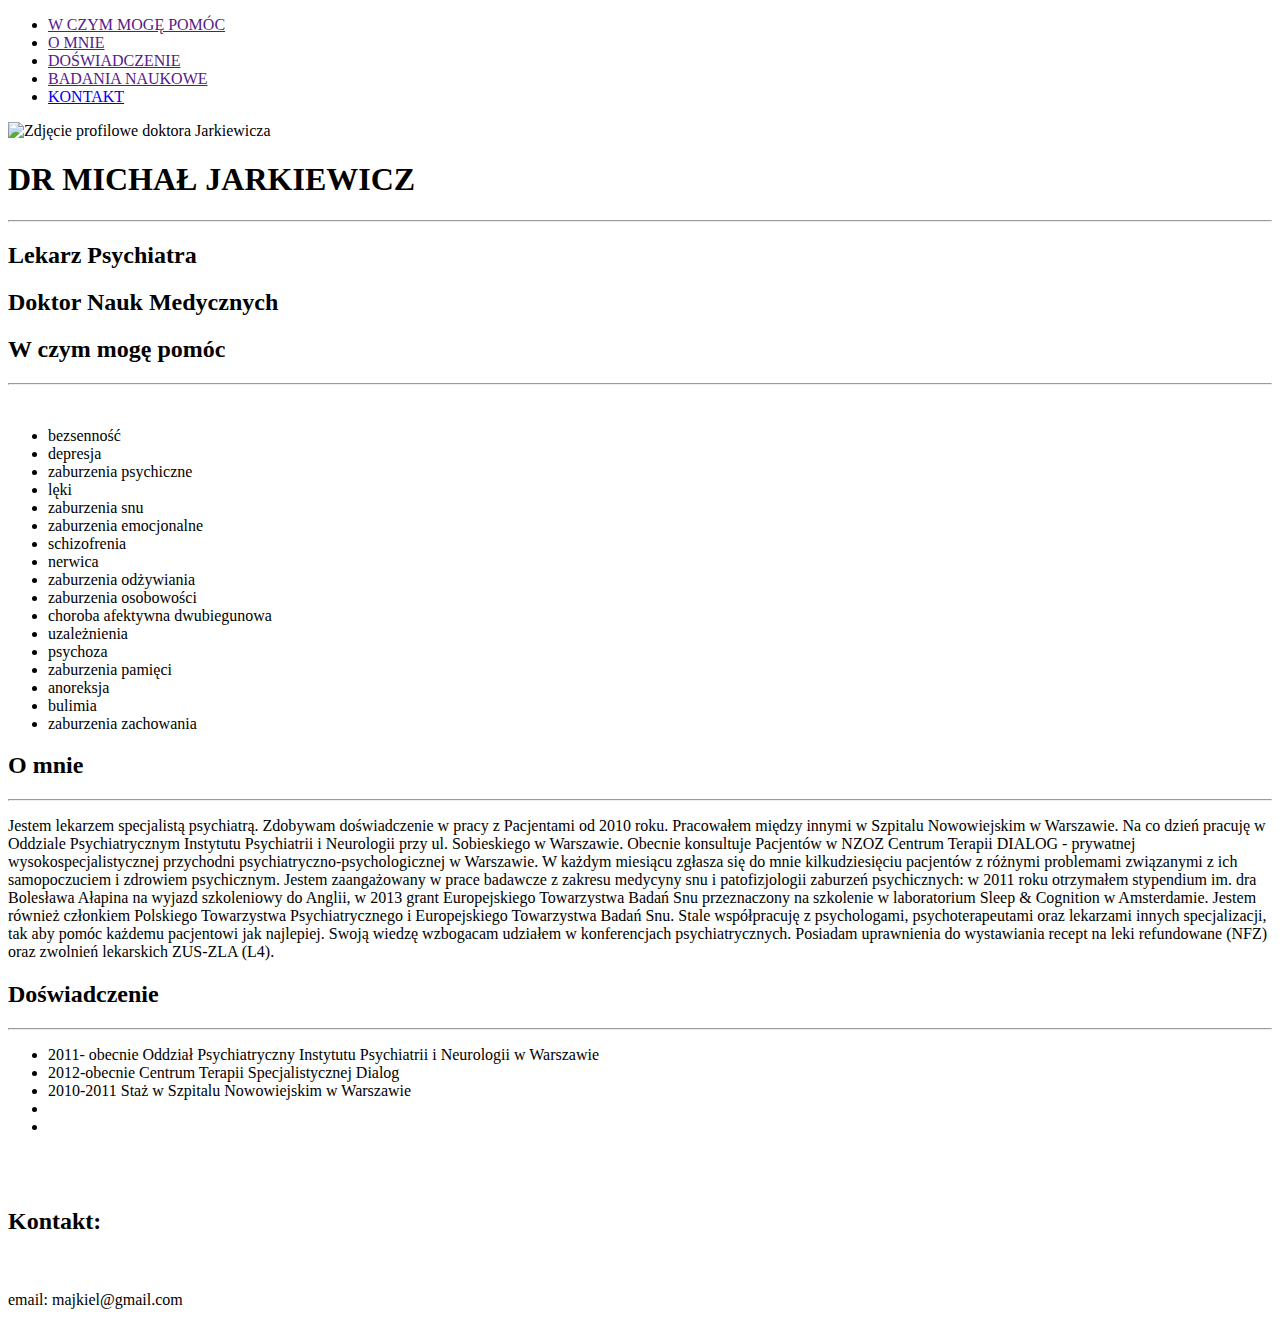
==== index.html @ a6d71236 "Two columns text" ====
<!DOCTYPE html>
<html>
  <head>
    <meta charset="utf-8">
      <meta name="viewport" content="width=device-width, initial-scale=1.0">
    <link rel="stylesheet" type="text/css" href="css/reset.css">
    <link rel="stylesheet" type="text/css" href="css/stylesheet.css">
    <link href="https://fonts.googleapis.com/css?family=Lato&display=swap" rel="stylesheet">
    <link href="https://fonts.googleapis.com/css?family=Nunito&display=swap" rel="stylesheet">
    <link href="https://fonts.googleapis.com/css?family=Merriweather&display=swap" rel="stylesheet">
    <title>Michał Jarkiewicz</title>
  </head>
  <body>
    <nav>
      <ul id="navbar">
        <li><a href="">W CZYM MOGĘ POMÓC</a> </li>
        <li><a href="">O MNIE</a> </li>
        <li><a href="">DOŚWIADCZENIE</a> </li>
        <!-- <li><a href="">Medycyna snu</a> </li> -->
        <li><a href="">BADANIA NAUKOWE</a> </li>
        <!-- <li><a href="">Publikacje</a> </li> -->
        <li><a href="#contact">KONTAKT</a> </li
       </ul>
    </nav>
    <main>
      <div id="intro" class="flex">
    <img id= "profilePic"src="Images/MichalJarkiewicz.jpg" alt="Zdjęcie profilowe doktora Jarkiewicza">
<div id="tytul">
    <h1>DR MICHAŁ JARKIEWICZ</h1>
    <hr>
    <h2>Lekarz Psychiatra</h2>
    <h2>Doktor Nauk Medycznych</h2>
  </div>
 </div>
 <div id="listaChorob">
 <h2>W czym mogę pomóc</h2>
 <hr class="hr2">
 <br>
 <ul id="wCzymMogePomoc">
   <li> bezsenność</li>
   <li> depresja</li>
   <li> zaburzenia psychiczne</li>
   <li> lęki</li>
   <li> zaburzenia snu</li>
   <li> zaburzenia emocjonalne</li>
   <li> schizofrenia</li>
   <li> nerwica</li>
   <li> zaburzenia odżywiania</li>
   <li> zaburzenia osobowości</li>
   <li> choroba afektywna dwubiegunowa</li>
   <li> uzależnienia</li>
   <li> psychoza</li>
   <li> zaburzenia pamięci</li>
   <li> anoreksja</li>
   <li> bulimia</li>
   <li> zaburzenia zachowania</li>
 </ul>
 </div>
 <div id="oMnie">
   <h2>O mnie</h2>
   <hr class="hr2">
    <p id="aboutMe">
      Jestem lekarzem specjalistą psychiatrą. Zdobywam doświadczenie w pracy z Pacjentami od 2010 roku.
      Pracowałem między innymi w Szpitalu Nowowiejskim w Warszawie. Na co dzień pracuję w Oddziale
      Psychiatrycznym Instytutu Psychiatrii i Neurologii przy ul. Sobieskiego w Warszawie. Obecnie
      konsultuje Pacjentów w NZOZ Centrum Terapii DIALOG - prywatnej wysokospecjalistycznej przychodni
      psychiatryczno-psychologicznej w Warszawie. W każdym miesiącu zgłasza się do mnie kilkudziesięciu
      pacjentów z różnymi problemami związanymi z ich samopoczuciem i zdrowiem psychicznym. Jestem
      zaangażowany w prace badawcze z zakresu medycyny snu i patofizjologii zaburzeń psychicznych:
      w 2011 roku otrzymałem stypendium im. dra Bolesława Ałapina na wyjazd szkoleniowy do Anglii,
      w 2013 grant Europejskiego Towarzystwa Badań Snu przeznaczony na szkolenie w laboratorium
      Sleep & Cognition w Amsterdamie. Jestem również członkiem Polskiego Towarzystwa Psychiatrycznego
      i Europejskiego Towarzystwa Badań Snu. Stale współpracuję z psychologami, psychoterapeutami
      oraz lekarzami innych specjalizacji, tak aby pomóc każdemu pacjentowi jak najlepiej.
      Swoją wiedzę wzbogacam udziałem w konferencjach psychiatrycznych. Posiadam uprawnienia
      do wystawiania recept na leki refundowane (NFZ) oraz zwolnień lekarskich ZUS-ZLA (L4).
</p>
</div>
<div id="doswiadczenie">
  <h2>Doświadczenie</h2>
  <hr class="hr2">
  <ul>
    <li>2011- obecnie Oddział Psychiatryczny Instytutu Psychiatrii i Neurologii w Warszawie</li>
    <li>2012-obecnie Centrum Terapii Specjalistycznej Dialog  </li>
    <li>2010-2011 Staż w Szpitalu Nowowiejskim w Warszawie</li>
    <li></li>
    <li></li>
  </ul>
</div>
<br>
<br>
</main>
  </body>
  <footer id="contact">
    <h2>Kontakt:</h2>
    <br>
    <br>
    <div>email: majkiel@gmail.com</div>
    <!-- <span id="C">&copy;</span> -->
  </footer>
</html>
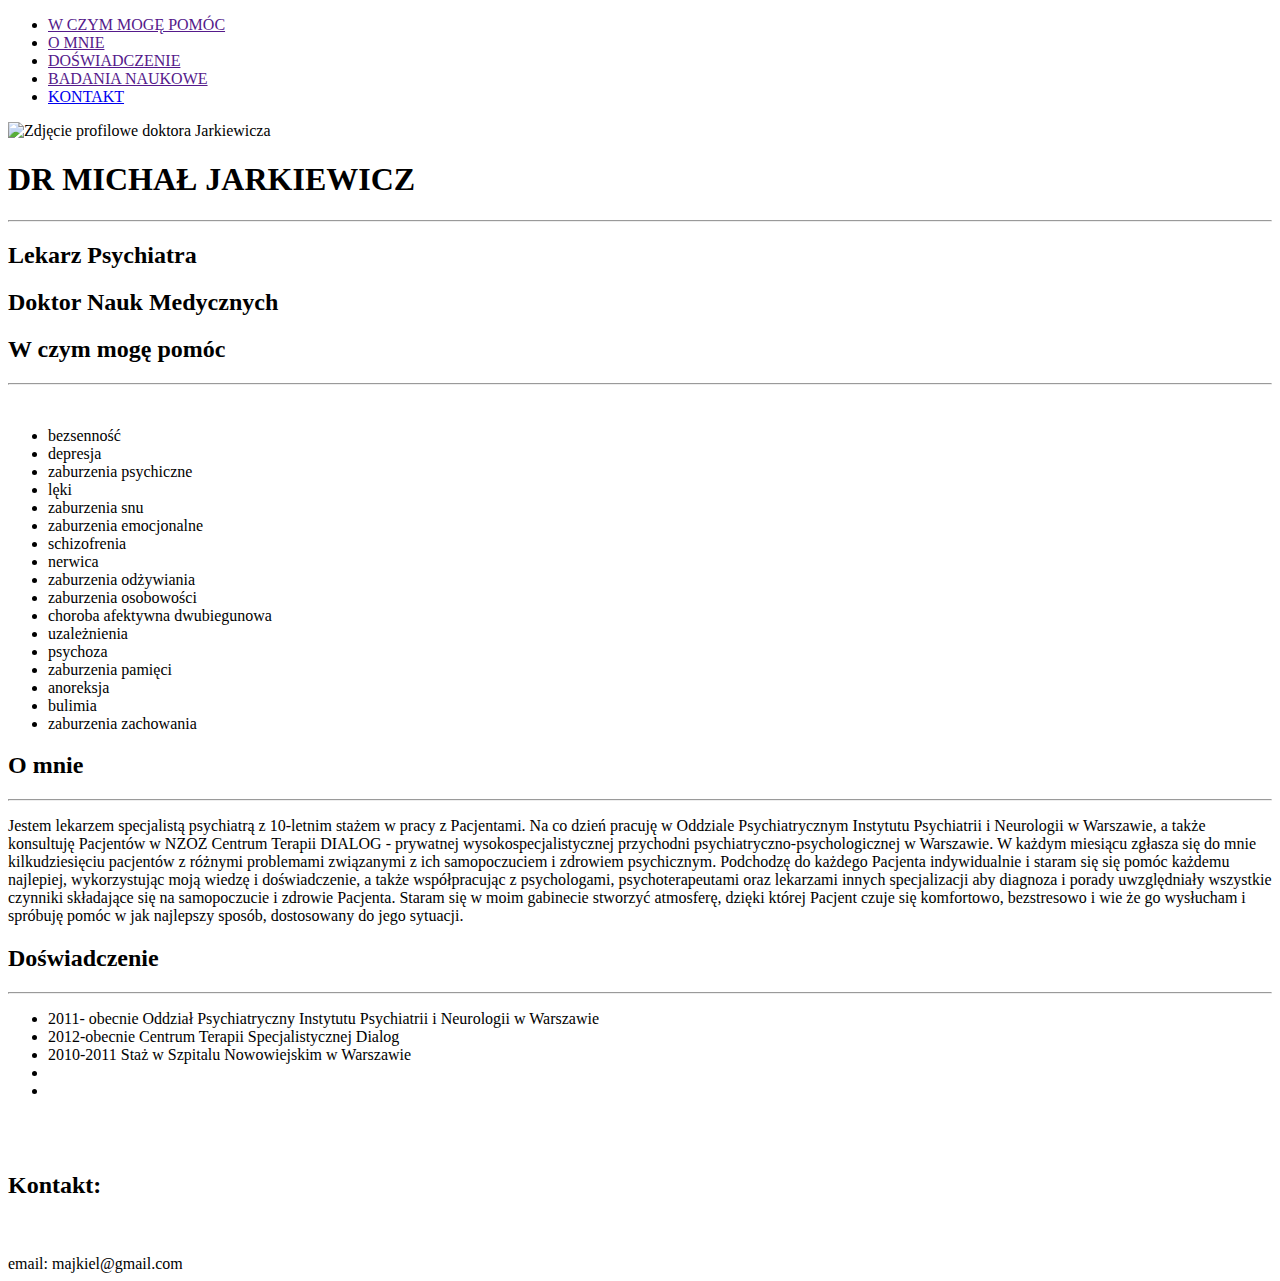
==== commit 71096a36: "content change" ====
--- a/index.html
+++ b/index.html
@@ -60,20 +60,17 @@
    <h2>O mnie</h2>
    <hr class="hr2">
     <p id="aboutMe">
-      Jestem lekarzem specjalistą psychiatrą. Zdobywam doświadczenie w pracy z Pacjentami od 2010 roku.
-      Pracowałem między innymi w Szpitalu Nowowiejskim w Warszawie. Na co dzień pracuję w Oddziale
-      Psychiatrycznym Instytutu Psychiatrii i Neurologii przy ul. Sobieskiego w Warszawie. Obecnie
-      konsultuje Pacjentów w NZOZ Centrum Terapii DIALOG - prywatnej wysokospecjalistycznej przychodni
-      psychiatryczno-psychologicznej w Warszawie. W każdym miesiącu zgłasza się do mnie kilkudziesięciu
-      pacjentów z różnymi problemami związanymi z ich samopoczuciem i zdrowiem psychicznym. Jestem
-      zaangażowany w prace badawcze z zakresu medycyny snu i patofizjologii zaburzeń psychicznych:
-      w 2011 roku otrzymałem stypendium im. dra Bolesława Ałapina na wyjazd szkoleniowy do Anglii,
-      w 2013 grant Europejskiego Towarzystwa Badań Snu przeznaczony na szkolenie w laboratorium
-      Sleep & Cognition w Amsterdamie. Jestem również członkiem Polskiego Towarzystwa Psychiatrycznego
-      i Europejskiego Towarzystwa Badań Snu. Stale współpracuję z psychologami, psychoterapeutami
-      oraz lekarzami innych specjalizacji, tak aby pomóc każdemu pacjentowi jak najlepiej.
-      Swoją wiedzę wzbogacam udziałem w konferencjach psychiatrycznych. Posiadam uprawnienia
-      do wystawiania recept na leki refundowane (NFZ) oraz zwolnień lekarskich ZUS-ZLA (L4).
+  Jestem lekarzem specjalistą psychiatrą z 10-letnim stażem w pracy z Pacjentami.
+  Na co dzień pracuję w Oddziale Psychiatrycznym Instytutu Psychiatrii i Neurologii w Warszawie,
+   a także konsultuję Pacjentów w NZOZ Centrum Terapii DIALOG - prywatnej wysokospecjalistycznej
+    przychodni psychiatryczno-psychologicznej w Warszawie. W każdym miesiącu zgłasza się do mnie
+     kilkudziesięciu pacjentów z różnymi problemami związanymi z ich samopoczuciem i zdrowiem
+      psychicznym. Podchodzę do każdego Pacjenta indywidualnie i staram się się pomóc każdemu
+       najlepiej, wykorzystując moją wiedzę i doświadczenie, a także współpracując z psychologami,
+        psychoterapeutami oraz lekarzami innych specjalizacji aby diagnoza i porady uwzględniały
+         wszystkie czynniki składające się na samopoczucie i zdrowie Pacjenta. Staram się w moim
+          gabinecie stworzyć atmosferę, dzięki której Pacjent czuje się komfortowo, bezstresowo
+           i wie że go wysłucham i spróbuję pomóc w jak najlepszy sposób, dostosowany do jego sytuacji.
 </p>
 </div>
 <div id="doswiadczenie">
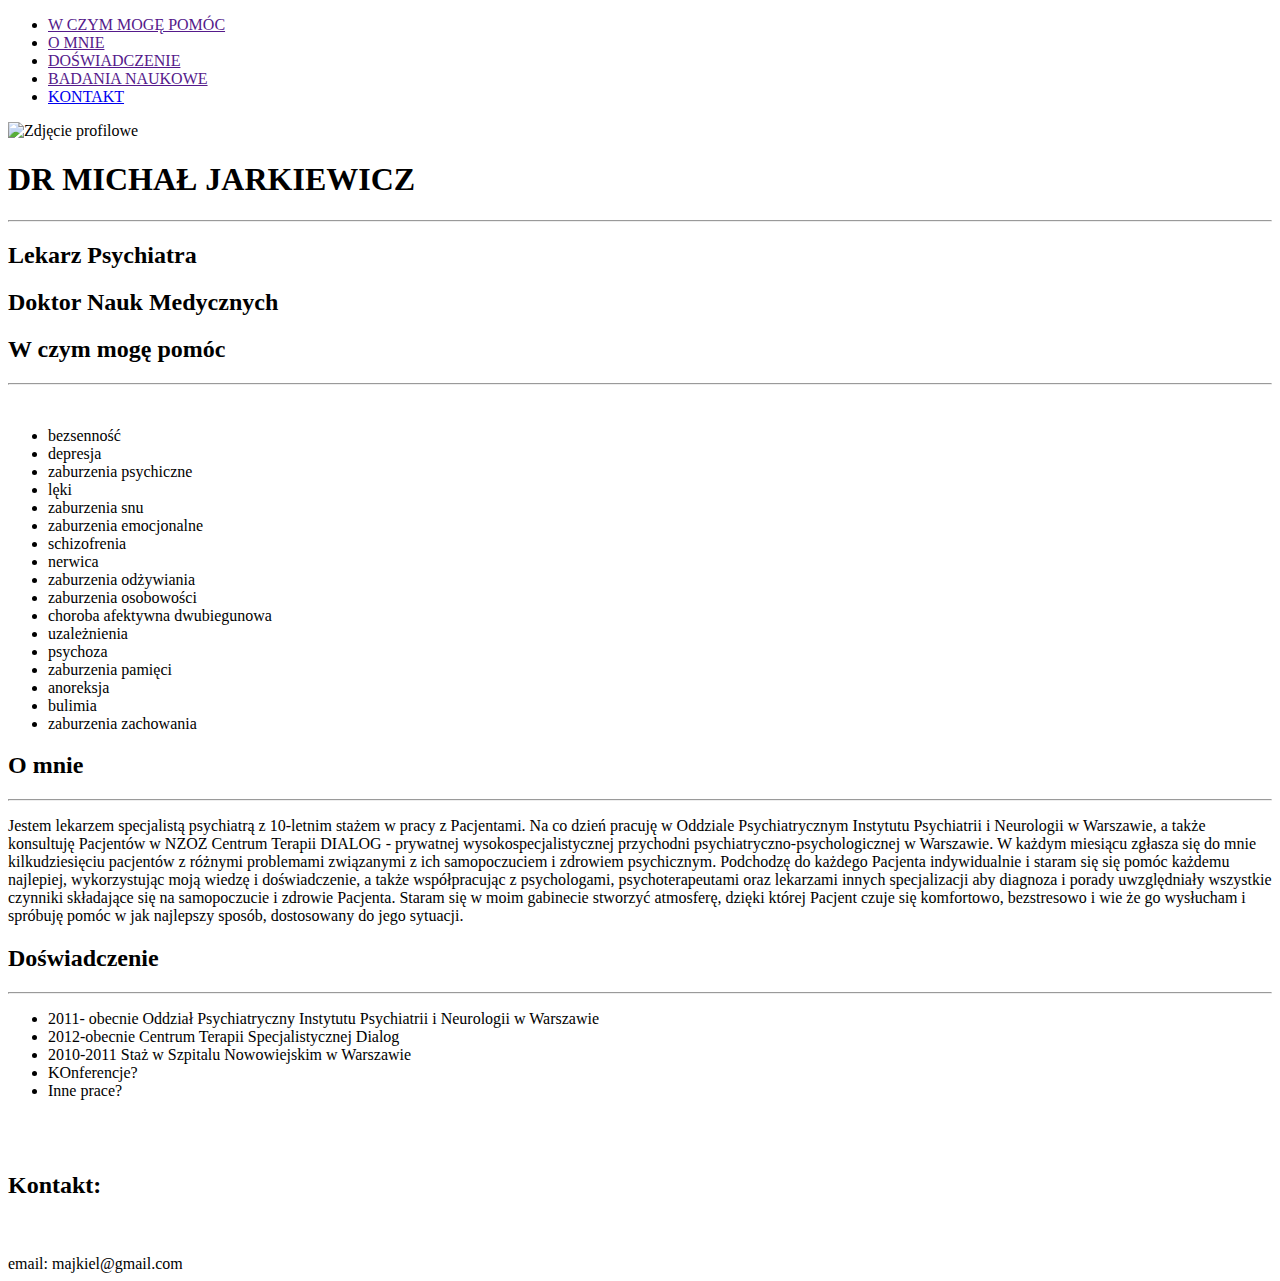
==== commit e1da39ad: "re-linking css" ====
--- a/index.html
+++ b/index.html
@@ -4,7 +4,7 @@
     <meta charset="utf-8">
       <meta name="viewport" content="width=device-width, initial-scale=1.0">
     <link rel="stylesheet" type="text/css" href="css/reset.css">
-    <link rel="stylesheet" type="text/css" href="css/stylesheet.css">
+    <link rel="stylesheet" type="text/css" href="css/style.css">
     <link href="https://fonts.googleapis.com/css?family=Lato&display=swap" rel="stylesheet">
     <link href="https://fonts.googleapis.com/css?family=Nunito&display=swap" rel="stylesheet">
     <link href="https://fonts.googleapis.com/css?family=Merriweather&display=swap" rel="stylesheet">
@@ -24,7 +24,7 @@
     </nav>
     <main>
       <div id="intro" class="flex">
-    <img id= "profilePic"src="Images/MichalJarkiewicz.jpg" alt="Zdjęcie profilowe doktora Jarkiewicza">
+    <img id= "profilePic"src="Images/MichalJarkiewicz.jpg" alt="Zdjęcie profilowe">
 <div id="tytul">
     <h1>DR MICHAŁ JARKIEWICZ</h1>
     <hr>
@@ -80,8 +80,8 @@
     <li>2011- obecnie Oddział Psychiatryczny Instytutu Psychiatrii i Neurologii w Warszawie</li>
     <li>2012-obecnie Centrum Terapii Specjalistycznej Dialog  </li>
     <li>2010-2011 Staż w Szpitalu Nowowiejskim w Warszawie</li>
-    <li></li>
-    <li></li>
+    <li>KOnferencje?</li>
+    <li>Inne prace?</li>
   </ul>
 </div>
 <br>
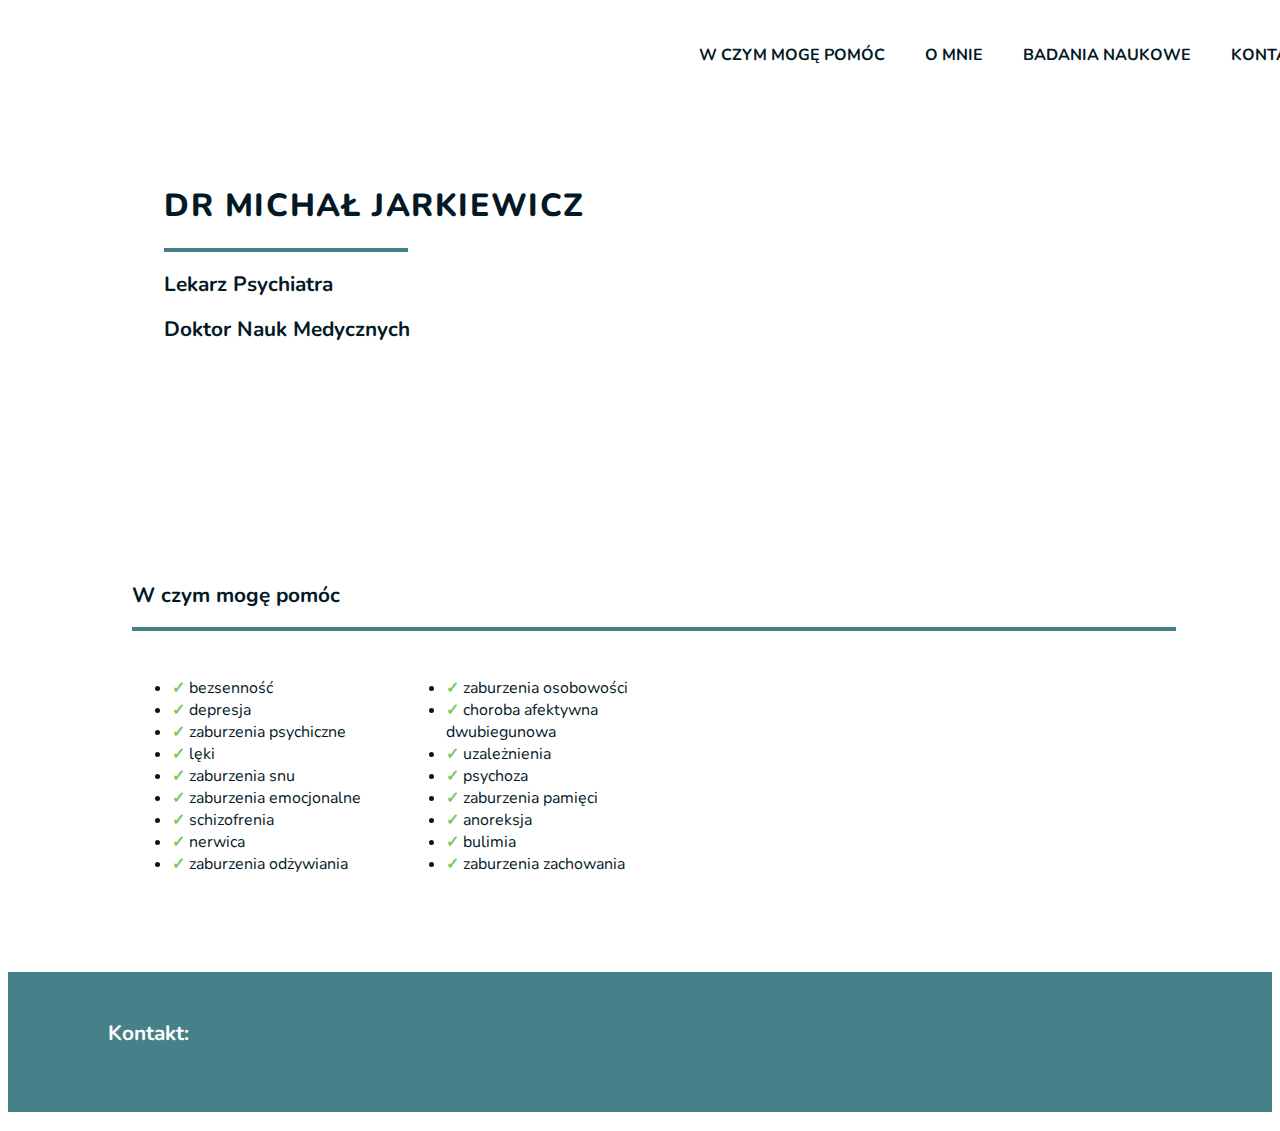
==== commit 268a7e1b: "background image + separated pages" ====
--- a/index.html
+++ b/index.html
@@ -3,8 +3,8 @@
   <head>
     <meta charset="utf-8">
       <meta name="viewport" content="width=device-width, initial-scale=1.0">
-    <link rel="stylesheet" type="text/css" href="css/reset.css">
-    <link rel="stylesheet" type="text/css" href="css/style.css">
+    <link rel="stylesheet" type="text/css" href="CSS/reset.css">
+    <link rel="stylesheet" type="text/css" href="CSS/style.css">
     <link href="https://fonts.googleapis.com/css?family=Lato&display=swap" rel="stylesheet">
     <link href="https://fonts.googleapis.com/css?family=Nunito&display=swap" rel="stylesheet">
     <link href="https://fonts.googleapis.com/css?family=Merriweather&display=swap" rel="stylesheet">
@@ -14,24 +14,22 @@
     <nav>
       <ul id="navbar">
         <li><a href="">W CZYM MOGĘ POMÓC</a> </li>
-        <li><a href="">O MNIE</a> </li>
-        <li><a href="">DOŚWIADCZENIE</a> </li>
-        <!-- <li><a href="">Medycyna snu</a> </li> -->
+        <li><a href="oMnie.html">O MNIE</a> </li>
+         <!-- <li><a href="">Medycyna snu</a> </li> -->
         <li><a href="">BADANIA NAUKOWE</a> </li>
         <!-- <li><a href="">Publikacje</a> </li> -->
         <li><a href="#contact">KONTAKT</a> </li
        </ul>
     </nav>
     <main>
-      <div id="intro" class="flex">
-    <img id= "profilePic"src="Images/MichalJarkiewicz.jpg" alt="Zdjęcie profilowe">
-<div id="tytul">
-    <h1>DR MICHAŁ JARKIEWICZ</h1>
-    <hr>
-    <h2>Lekarz Psychiatra</h2>
-    <h2>Doktor Nauk Medycznych</h2>
-  </div>
- </div>
+    <div id="intro">
+      <div id="introNapis">
+      <h1>DR MICHAŁ JARKIEWICZ</h1>
+      <hr>
+      <h2>Lekarz Psychiatra</h2>
+      <h2>Doktor Nauk Medycznych</h2>  
+    </div>
+    </div>
  <div id="listaChorob">
  <h2>W czym mogę pomóc</h2>
  <hr class="hr2">
@@ -56,34 +54,6 @@
    <li> zaburzenia zachowania</li>
  </ul>
  </div>
- <div id="oMnie">
-   <h2>O mnie</h2>
-   <hr class="hr2">
-    <p id="aboutMe">
-  Jestem lekarzem specjalistą psychiatrą z 10-letnim stażem w pracy z Pacjentami.
-  Na co dzień pracuję w Oddziale Psychiatrycznym Instytutu Psychiatrii i Neurologii w Warszawie,
-   a także konsultuję Pacjentów w NZOZ Centrum Terapii DIALOG - prywatnej wysokospecjalistycznej
-    przychodni psychiatryczno-psychologicznej w Warszawie. W każdym miesiącu zgłasza się do mnie
-     kilkudziesięciu pacjentów z różnymi problemami związanymi z ich samopoczuciem i zdrowiem
-      psychicznym. Podchodzę do każdego Pacjenta indywidualnie i staram się się pomóc każdemu
-       najlepiej, wykorzystując moją wiedzę i doświadczenie, a także współpracując z psychologami,
-        psychoterapeutami oraz lekarzami innych specjalizacji aby diagnoza i porady uwzględniały
-         wszystkie czynniki składające się na samopoczucie i zdrowie Pacjenta. Staram się w moim
-          gabinecie stworzyć atmosferę, dzięki której Pacjent czuje się komfortowo, bezstresowo
-           i wie że go wysłucham i spróbuję pomóc w jak najlepszy sposób, dostosowany do jego sytuacji.
-</p>
-</div>
-<div id="doswiadczenie">
-  <h2>Doświadczenie</h2>
-  <hr class="hr2">
-  <ul>
-    <li>2011- obecnie Oddział Psychiatryczny Instytutu Psychiatrii i Neurologii w Warszawie</li>
-    <li>2012-obecnie Centrum Terapii Specjalistycznej Dialog  </li>
-    <li>2010-2011 Staż w Szpitalu Nowowiejskim w Warszawie</li>
-    <li>KOnferencje?</li>
-    <li>Inne prace?</li>
-  </ul>
-</div>
 <br>
 <br>
 </main>
@@ -92,7 +62,7 @@
     <h2>Kontakt:</h2>
     <br>
     <br>
-    <div>email: majkiel@gmail.com</div>
+    <div>email: majkel@gmail.com</div>
     <!-- <span id="C">&copy;</span> -->
   </footer>
 </html>
--- a/CSS/style.css
+++ b/CSS/style.css
@@ -0,0 +1,141 @@
+/* colors:
+#031926
+#468189
+#77ACA2
+#9DBEBB
+#F4E9CD
+please change
+ */
+
+
+#navbar {
+    position: fixed;
+    background-color: #FFF;
+    width: 100%;
+    height: 30px;
+    padding-top: 20px;
+    padding-bottom: 20px;
+    padding-right: 150px;
+    margin-right: 100px;
+    text-decoration:none;
+    font-family: Nunito, sans-serif;
+    display: flex;
+    justify-content:flex-end;
+    color: #031926;
+    font-weight: bold;
+    z-index: 2;
+}
+
+#intro {
+  min-height: 19em;
+  background-image: url("../images/greySofaCopy.jpg");
+  background-repeat: no-repeat;
+  background-position: center center;
+  padding: 4em;
+  background-size: 100%;
+  position: relative;
+  z-index: 0;
+}
+#introNapis {
+  position: absolute;
+  background: #FFFFFFE6;
+  padding: 2em;
+}
+
+#listaChorob {
+  margin: 2em;
+  padding: 2em;
+  height: 15em;
+  width: 50%;
+}
+
+.hr2 {
+  width: 65em;
+}
+#wCzymMogePomoc {
+  columns: 2;
+}
+
+#wCzymMogePomoc li:before {
+  content: '✓';
+  color: #7CC85F;
+  font-weight: bold;
+}
+
+main {
+  padding: 60px;
+  font-family: Nunito, sans-serif;
+  line-height: normal;
+  color: #031926;
+}
+
+#profilePic {
+  border-radius: 100%;
+  float: left;
+  margin-top: 100px;
+  height:15em;
+  width:auto;
+  margin: 20px;
+}
+hr {
+    display: block;
+    overflow: hidden;
+    border-style:solid;
+    width: 15em;
+    border-width: 2px;
+    border-color: #468189;
+    background-color: #468189;
+    padding-left: 0;
+    margin-left: 0;
+}
+
+#oMnie {
+  margin: 3em;
+}
+
+#aboutMe {
+  padding: 1em;
+  text-align: justify;
+  column-count: 2;
+};
+
+#doswiadczenie {
+  margin: 3em;
+};
+
+a:hover{
+  color: #468189;
+}
+
+a{
+  text-decoration: none;
+  color: #031926;
+}
+
+#navbar li {
+  display: inline-block;
+  color: #FFFFFF;
+  padding: 0 20px;
+}
+
+h1 {
+  font-weight: 800;
+  font-size: 2em;
+  margin-top: 20px;
+  letter-spacing:0.05em;
+}
+
+h2 {
+  font-weight: bold;
+  font-size: 1.3em;
+}
+
+footer {
+    background-color: #468189;
+    margin-top: 0;
+    padding: 30px 30px 30px 100px;
+    height: 5em;
+    font-family: 'Nunito', sans-serif;
+    text-decoration:none;
+    color: #FFF;
+  };
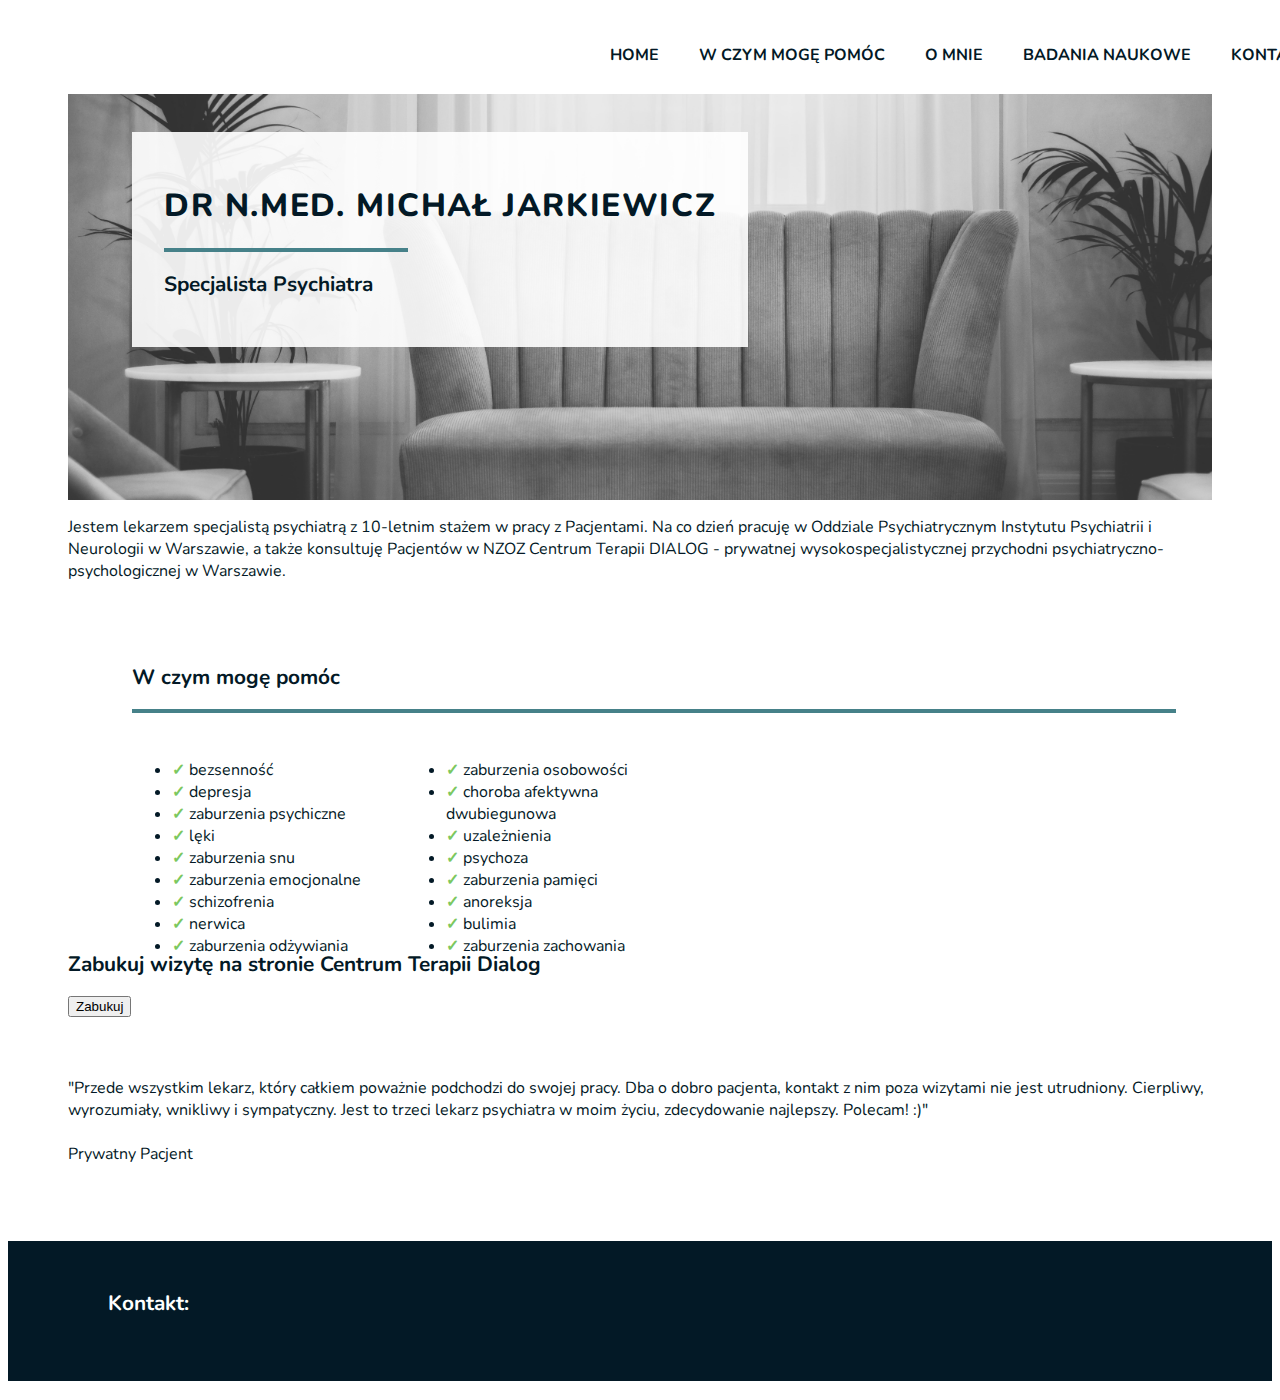
==== commit 1a92b710: "requested" ====
--- a/index.html
+++ b/index.html
@@ -13,22 +13,27 @@
   <body>
     <nav>
       <ul id="navbar">
+        <li><a href="">HOME</a> </li>
         <li><a href="">W CZYM MOGĘ POMÓC</a> </li>
         <li><a href="oMnie.html">O MNIE</a> </li>
          <!-- <li><a href="">Medycyna snu</a> </li> -->
-        <li><a href="">BADANIA NAUKOWE</a> </li>
+        <li><a href="badaniaNaukowe.html">BADANIA NAUKOWE</a> </li>
         <!-- <li><a href="">Publikacje</a> </li> -->
-        <li><a href="#contact">KONTAKT</a> </li
+        <li><a href="#contact">KONTAKT</a> </li>
        </ul>
     </nav>
     <main>
     <div id="intro">
       <div id="introNapis">
-      <h1>DR MICHAŁ JARKIEWICZ</h1>
-      <hr>
-      <h2>Lekarz Psychiatra</h2>
-      <h2>Doktor Nauk Medycznych</h2>  
+      <h1>DR N.MED. MICHAŁ JARKIEWICZ</h1>
+      <hr id="mainhr">
+      <h2>Specjalista Psychiatra</div>
     </div>
+    <div id="krotkaNotka">
+      <p>Jestem lekarzem specjalistą psychiatrą z 10-letnim stażem w pracy z Pacjentami.
+        Na co dzień pracuję w Oddziale Psychiatrycznym Instytutu Psychiatrii i Neurologii w Warszawie,
+         a także konsultuję Pacjentów w NZOZ Centrum Terapii DIALOG - prywatnej wysokospecjalistycznej
+          przychodni psychiatryczno-psychologicznej w Warszawie.</p>
     </div>
  <div id="listaChorob">
  <h2>W czym mogę pomóc</h2>
@@ -54,8 +59,20 @@
    <li> zaburzenia zachowania</li>
  </ul>
  </div>
+ <div id="bukowanie"><h2>Zabukuj wizytę na stronie Centrum Terapii Dialog</h2>
+   <button>Zabukuj</button>
+ </div>
 <br>
 <br>
+<div class="opinie">
+  <!-- <p>"Czułem chyba, że ten lekarz życzy mi tak z całego serca powodzenia.
+    Czułem się dzięki temu jak ktoś wyjątkowy. Ogromny respekt dla tego lekarza,
+    że okazuje taki szacunek dla pacjenta."<br><br>Prywatny Pacjent</p> -->
+    <p>"Przede wszystkim lekarz, który całkiem poważnie podchodzi do swojej pracy.  
+      Dba o dobro pacjenta, kontakt z nim poza wizytami nie jest utrudniony. 
+      Cierpliwy, wyrozumiały, wnikliwy i sympatyczny. Jest to trzeci lekarz
+       psychiatra w moim życiu, zdecydowanie najlepszy. Polecam! :)"<br><br>Prywatny Pacjent</p>
+</div>
 </main>
   </body>
   <footer id="contact">
--- a/CSS/style.css
+++ b/CSS/style.css
@@ -28,7 +28,7 @@
 
 #intro {
   min-height: 19em;
-  background-image: url("../images/greySofaCopy.jpg");
+  background-image: url("../Images/greySofaCopy.jpg");
   background-repeat: no-repeat;
   background-position: center center;
   padding: 4em;
@@ -131,7 +131,7 @@
 }
 
 footer {
-    background-color: #468189;
+    background-color: #031926;
     margin-top: 0;
     padding: 30px 30px 30px 100px;
     height: 5em;
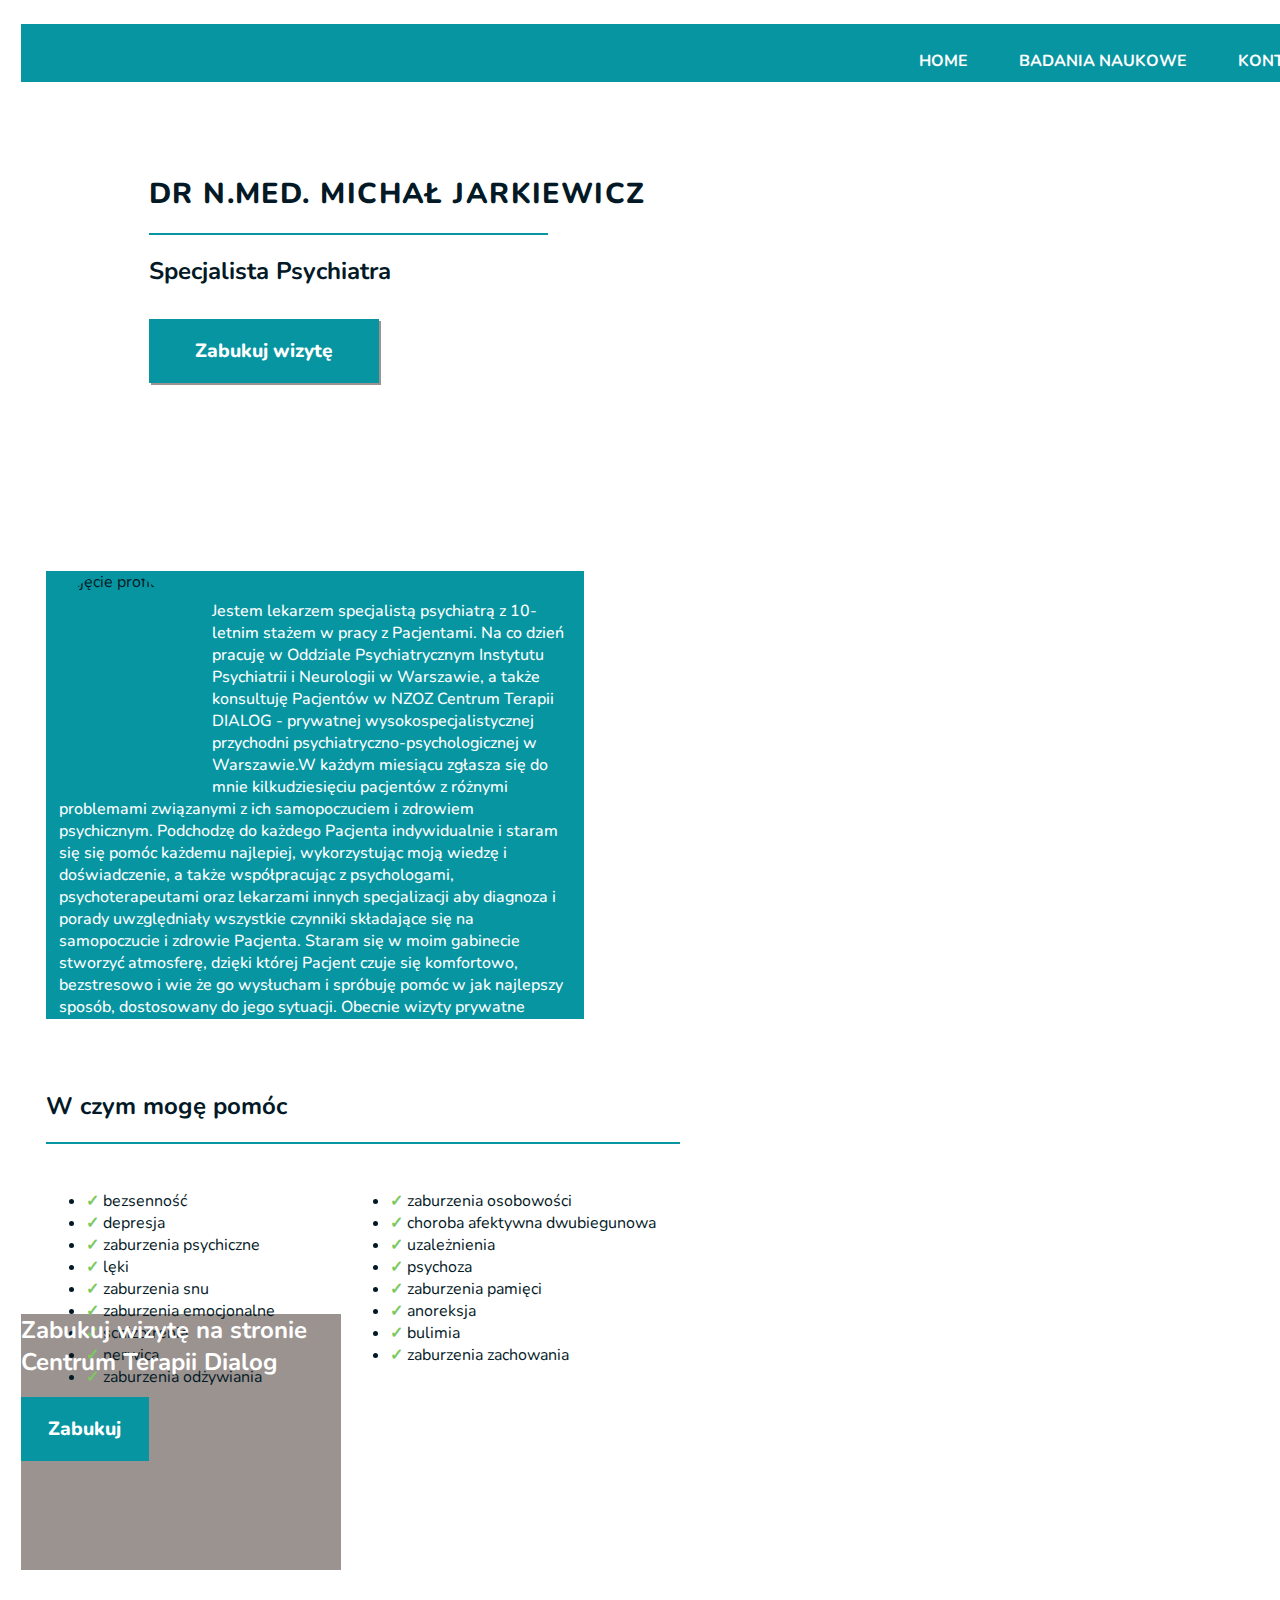
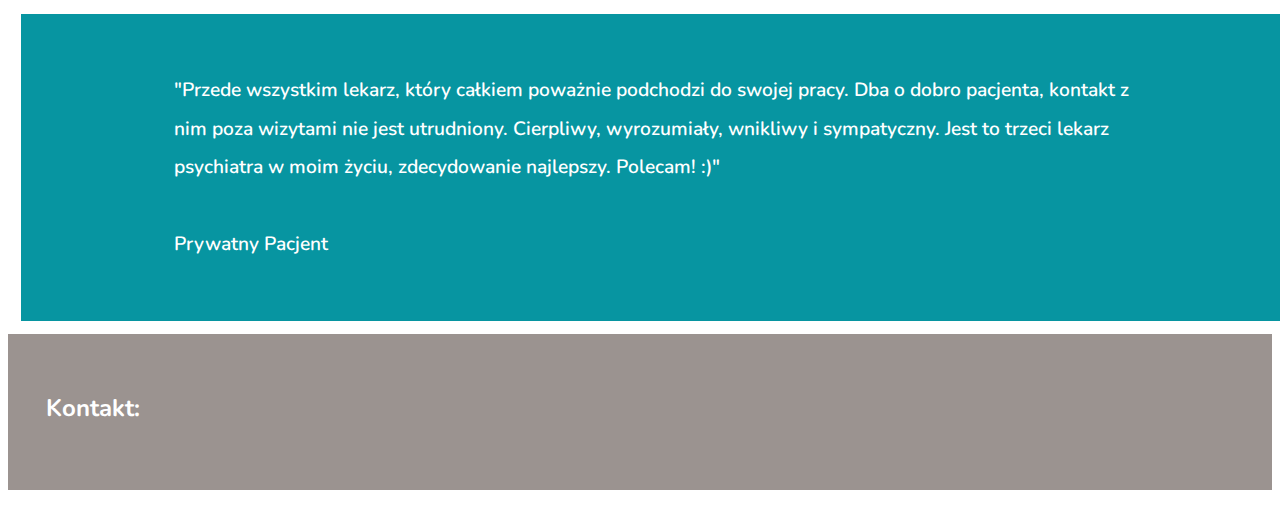
==== commit bbffb6f0: "o mnie hidden and adde to home page" ====
--- a/index.html
+++ b/index.html
@@ -13,9 +13,9 @@
   <body>
     <nav>
       <ul id="navbar">
-        <li><a href="">HOME</a> </li>
-        <li><a href="">W CZYM MOGĘ POMÓC</a> </li>
-        <li><a href="oMnie.html">O MNIE</a> </li>
+        <li><a href="index.html">HOME</a> </li>
+        <!-- <li><a href="">W CZYM MOGĘ POMÓC</a> </li> -->
+        <!-- <li><a href="oMnie.html">O MNIE</a> </li> -->
          <!-- <li><a href="">Medycyna snu</a> </li> -->
         <li><a href="badaniaNaukowe.html">BADANIA NAUKOWE</a> </li>
         <!-- <li><a href="">Publikacje</a> </li> -->
@@ -27,13 +27,24 @@
       <div id="introNapis">
       <h1>DR N.MED. MICHAŁ JARKIEWICZ</h1>
       <hr id="mainhr">
-      <h2>Specjalista Psychiatra</div>
+      <h2>Specjalista Psychiatra</h2>
+      <button id="zabukuj-top"><a class="zabukujButton"href="https://www.psychiatrzy.warszawa.pl/" target ="blank">Zabukuj wizytę</a></button>
     </div>
+  </div>
+  <img id= "profilePic"src="./Images/MichalJarkiewicz.jpg" alt="Zdjęcie profilowe">
     <div id="krotkaNotka">
-      <p>Jestem lekarzem specjalistą psychiatrą z 10-letnim stażem w pracy z Pacjentami.
-        Na co dzień pracuję w Oddziale Psychiatrycznym Instytutu Psychiatrii i Neurologii w Warszawie,
-         a także konsultuję Pacjentów w NZOZ Centrum Terapii DIALOG - prywatnej wysokospecjalistycznej
-          przychodni psychiatryczno-psychologicznej w Warszawie.</p>
+      <p>Jestem lekarzem specjalistą psychiatrą z 10-letnim stażem w pracy z Pacjentami. Na co dzień
+         pracuję w Oddziale Psychiatrycznym Instytutu Psychiatrii i Neurologii w Warszawie, a także
+          konsultuję Pacjentów w NZOZ Centrum Terapii DIALOG - prywatnej wysokospecjalistycznej
+          przychodni psychiatryczno-psychologicznej w Warszawie.W każdym miesiącu zgłasza się do mnie
+        kilkudziesięciu pacjentów z różnymi problemami związanymi z ich samopoczuciem i zdrowiem
+         psychicznym. Podchodzę do każdego Pacjenta indywidualnie i staram się się pomóc każdemu
+          najlepiej, wykorzystując moją wiedzę i doświadczenie, a także współpracując z psychologami,
+           psychoterapeutami oraz lekarzami innych specjalizacji aby diagnoza i porady uwzględniały
+            wszystkie czynniki składające się na samopoczucie i zdrowie Pacjenta. Staram się w moim
+             gabinecie stworzyć atmosferę, dzięki której Pacjent czuje się komfortowo, bezstresowo
+              i wie że go wysłucham i spróbuję pomóc w jak najlepszy sposób, dostosowany do jego sytuacji. Obecnie
+            wizyty prywatne można bukować przez Centrum Terapii Dialog.</p>
     </div>
  <div id="listaChorob">
  <h2>W czym mogę pomóc</h2>
--- a/CSS/style.css
+++ b/CSS/style.css
@@ -5,33 +5,45 @@
 #9DBEBB
 #F4E9CD
 please change
+pillow #0795a1
+sofa #9b9390
  */
 
 
 #navbar {
     position: fixed;
-    background-color: #FFF;
-    width: 100%;
-    height: 30px;
-    padding-top: 20px;
-    padding-bottom: 20px;
-    padding-right: 150px;
-    margin-right: 100px;
+    background-color: #0795a1;
+    width:100%;
+    height: 1vw;
+    padding-top: 2vw;
+    padding-bottom: 1.5vw;
+    padding-right: 1vw;
+    margin-right: 1vw;
+    margin-left: 1vw;
     text-decoration:none;
     font-family: Nunito, sans-serif;
+    font-size: 1em;
     display: flex;
     justify-content:flex-end;
-    color: #031926;
+    color: #FFF;
     font-weight: bold;
     z-index: 2;
 }
+a{
+  text-decoration: none;
+  color: #FFF;
+}
+
+nav li:hover {
+    text-decoration-line: underline ;
+}
 
 #intro {
-  min-height: 19em;
-  background-image: url("../Images/greySofaCopy.jpg");
+  min-height: 25vw;
+  background-image: url("../Images/blueSofaV.jpg");
   background-repeat: no-repeat;
   background-position: center center;
-  padding: 4em;
+  padding: 8vw;
   background-size: 100%;
   position: relative;
   z-index: 0;
@@ -39,21 +51,65 @@
 #introNapis {
   position: absolute;
   background: #FFFFFFE6;
-  padding: 2em;
+  padding: 2vw 2vw 2vw 2vw;
+}
+
+#zabukuj-top {
+  margin-top: 1vw;
+  width: 18vw;
+  height: 5vw;
+  box-shadow: 2px 2px #9b9390;
+  color: #FFF;
+}
+
+.zabukujButton {
+  color: #FFF;
+}
+
+#krotkaNotka {
+  background-color: #0795a1;
+  height: 33vw;
+  width:40vw;
+  color: #FFF;
+  font-weight: 500;
+  padding: 1vw;
+  margin: 2vw;
+
 }
 
 #listaChorob {
-  margin: 2em;
-  padding: 2em;
-  height: 15em;
+  margin: 2vw 0;
+  padding: 2vw;
+  height: 15vw;
   width: 50%;
 }
 
+#bukowanie {
+  background-color: #9b9390;
+  height: 20vw;
+  width:25vw;
+  color: #FFF;
+}
+
+button {
+  width: 10vw;
+  height: 5vw;
+  display: inline;
+  /*border-radius: 20%;*/
+  background-color: #0795a1;
+  border-style: hidden;
+  font-size: 1.2em;
+  font-family: Nunito, sans-serif;
+  color: #FFF;
+  font-weight: 800;
+}
+
 .hr2 {
-  width: 65em;
+  width: 100%;
 }
 #wCzymMogePomoc {
   columns: 2;
+  font-size: 1em;
 }
 
 #wCzymMogePomoc li:before {
@@ -63,7 +119,8 @@
 }
 
 main {
-  padding: 60px;
+  width: 100%;
+  padding: 1vw 1vw;
   font-family: Nunito, sans-serif;
   line-height: normal;
   color: #031926;
@@ -72,70 +129,76 @@
 #profilePic {
   border-radius: 100%;
   float: left;
-  margin-top: 100px;
-  height:15em;
+  margin: 1vw;
+  height:15vw;
   width:auto;
-  margin: 20px;
+  margin: 2vw;
 }
 hr {
     display: block;
     overflow: hidden;
     border-style:solid;
-    width: 15em;
-    border-width: 2px;
-    border-color: #468189;
-    background-color: #468189;
+    width: 80%;
+    border-width: 0.15vw;
+    border-color: #0795a1;
+    background-color: #0795a1;
     padding-left: 0;
     margin-left: 0;
 }
 
 #oMnie {
-  margin: 3em;
+  margin: 3vw;
 }
 
 #aboutMe {
-  padding: 1em;
+  padding: 1vw;
   text-align: justify;
   column-count: 2;
 };
 
 #doswiadczenie {
-  margin: 3em;
+  margin: 3vw;
 };
 
 a:hover{
   color: #468189;
-}
-
-a{
-  text-decoration: none;
-  color: #031926;
 }
 
 #navbar li {
   display: inline-block;
   color: #FFFFFF;
-  padding: 0 20px;
+  padding: 0 2vw;
 }
 
 h1 {
   font-weight: 800;
-  font-size: 2em;
-  margin-top: 20px;
+  font-size: 1.8em;
+  margin-top: 2vw;
   letter-spacing:0.05em;
 }
 
 h2 {
   font-weight: bold;
-  font-size: 1.3em;
+  font-size: 1.5em;
+}
+
+.opinie {
+  background-color: #0795a1;
+  padding: 2em 8em;
+  font-weight: 600;
+  line-height: 2;
+  color: #FFF;
+  font-size: 1.2em;
 }
 
 footer {
-    background-color: #031926;
+    background-color: #9b9390;
     margin-top: 0;
-    padding: 30px 30px 30px 100px;
+    padding: 3vw 3vw 3vw 3vw;
     height: 5em;
     font-family: 'Nunito', sans-serif;
     text-decoration:none;
     color: #FFF;
   };
+
+  